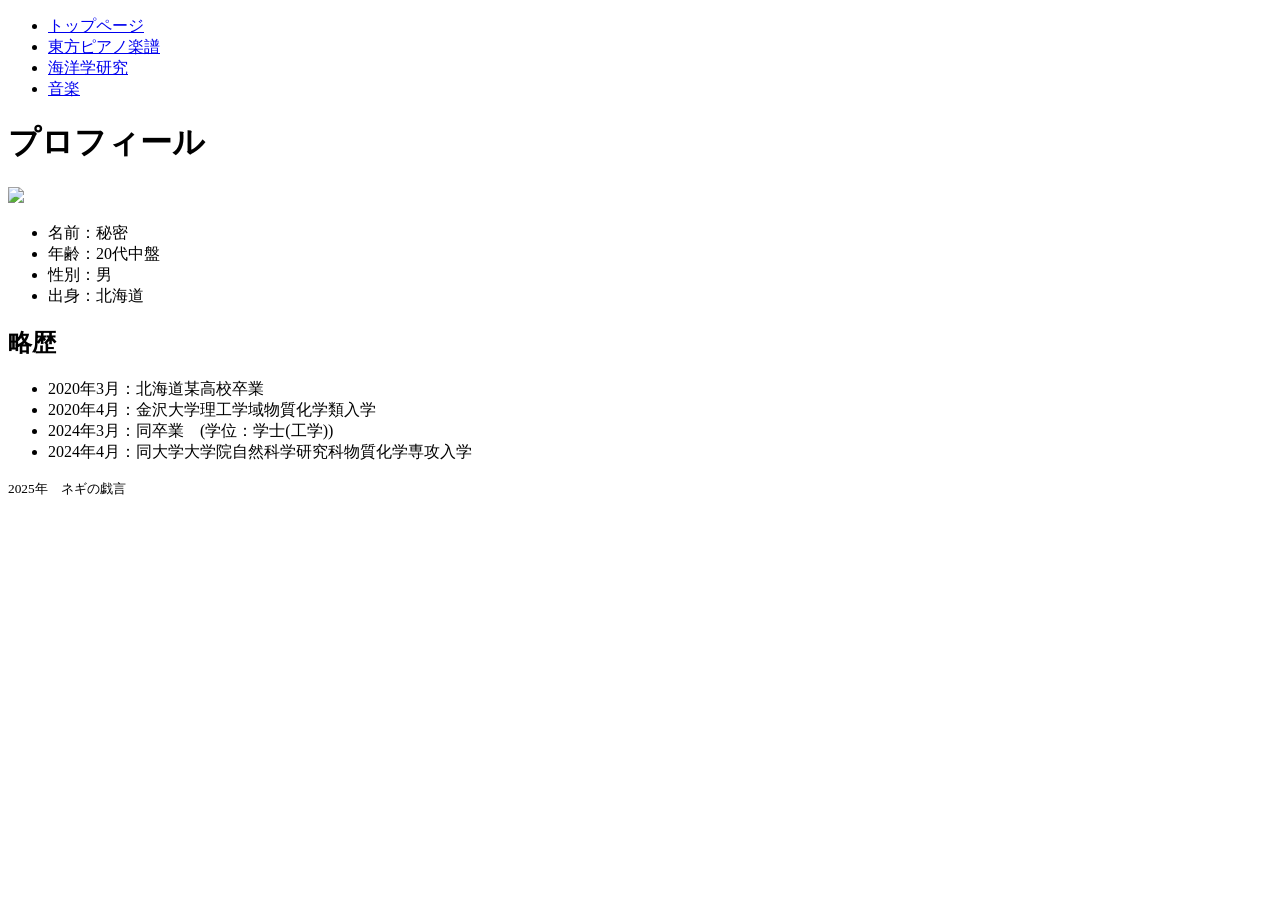
==== about.html @ dbf145a0 "Add stylesheet link to about.html" ====
<!DOCTYPE html>
<html lang="ja">
 <head>
   <meta charset="UTF-8">
   <title>ネギの戯言</title>
   <meta name="description" content="東方と海洋学と音楽と">
   <meta name="keywords" content="海洋,東方,ピアノ,音楽理論">
   <link rel="stylesheet" href="about.css">
 </head>
 <body>
   <header>
     <ul>
       <li><a href="main.html">トップページ</a></li>
       <li><a href="touhou.html">東方ピアノ楽譜</a></li>
       <li><a href="ocean.html">海洋学研究</a></li>
       <li><a href="music.html">音楽</a></li>
     </ul>
   </header>
   <main>
     <h1>プロフィール</h1>
     <p>
       <img class="img1"><img src="profile.png"></img>
       <ul>
         <li>名前：秘密</li>
         <li>年齢：20代中盤</li>
         <li>性別：男</li>
         <li>出身：北海道</li>
       </ul>
     </p>
     <div class="profile">
       <h2>略歴</h2>
       <p>
         <ul>
           <li>2020年3月：北海道某高校卒業</li>
           <li>2020年4月：金沢大学理工学域物質化学類入学</li>
           <li>2024年3月：同卒業&emsp;(学位：学士(工学))</li>
           <li>2024年4月：同大学大学院自然科学研究科物質化学専攻入学</li>
         </ul>        
       </p>
     </div>
   </main>
   <footer>
     <p><small>2025年&emsp;ネギの戯言</small></p>
   </footer>
  </body>
</html>
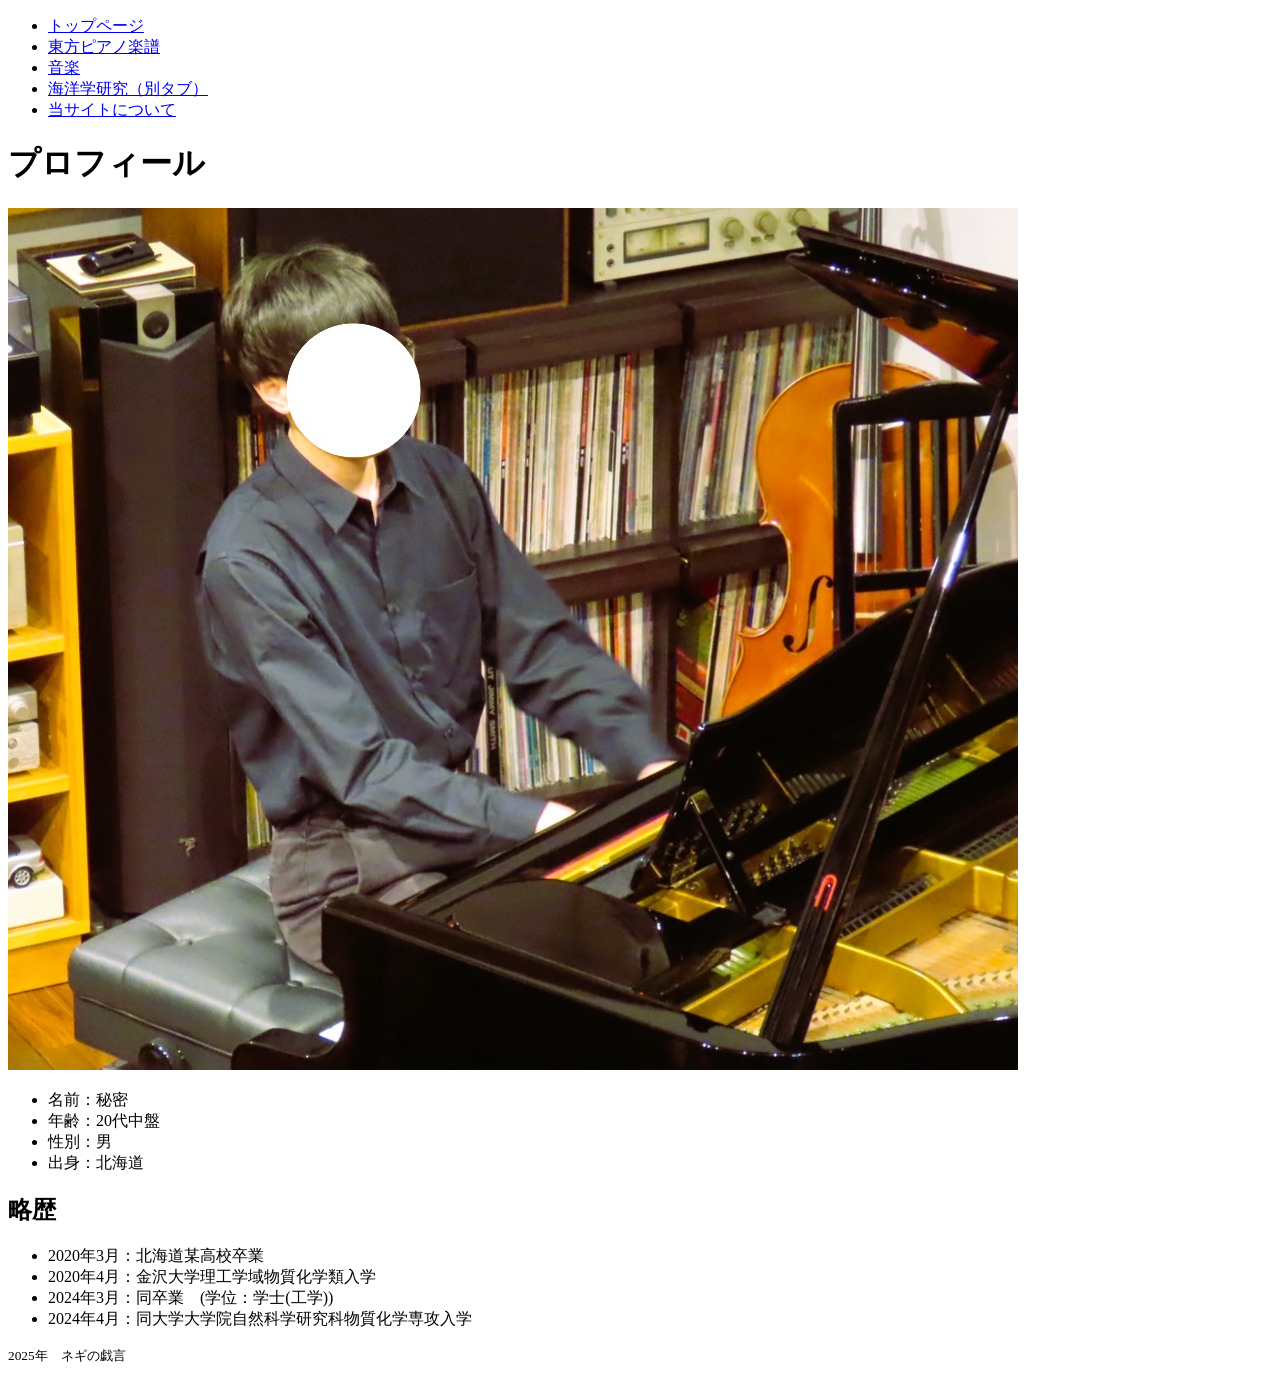
==== commit 55322cc4: "Update about.html" ====
--- a/about.html
+++ b/about.html
@@ -10,16 +10,17 @@
  <body>
    <header>
      <ul>
-       <li><a href="main.html">トップページ</a></li>
+       <li><a href="index.html">トップページ</a></li>
        <li><a href="touhou.html">東方ピアノ楽譜</a></li>
-       <li><a href="ocean.html">海洋学研究</a></li>
        <li><a href="music.html">音楽</a></li>
+       <li><a href="ocean.html">海洋学研究（別タブ）</a></li>
+       <li><a href="about.html">当サイトについて</a></li>
      </ul>
    </header>
    <main>
      <h1>プロフィール</h1>
      <p>
-       <img class="img1"><img src="profile.png"></img>
+       <img class="img1"><img src="main/about/profile.png"></img>
        <ul>
          <li>名前：秘密</li>
          <li>年齢：20代中盤</li>
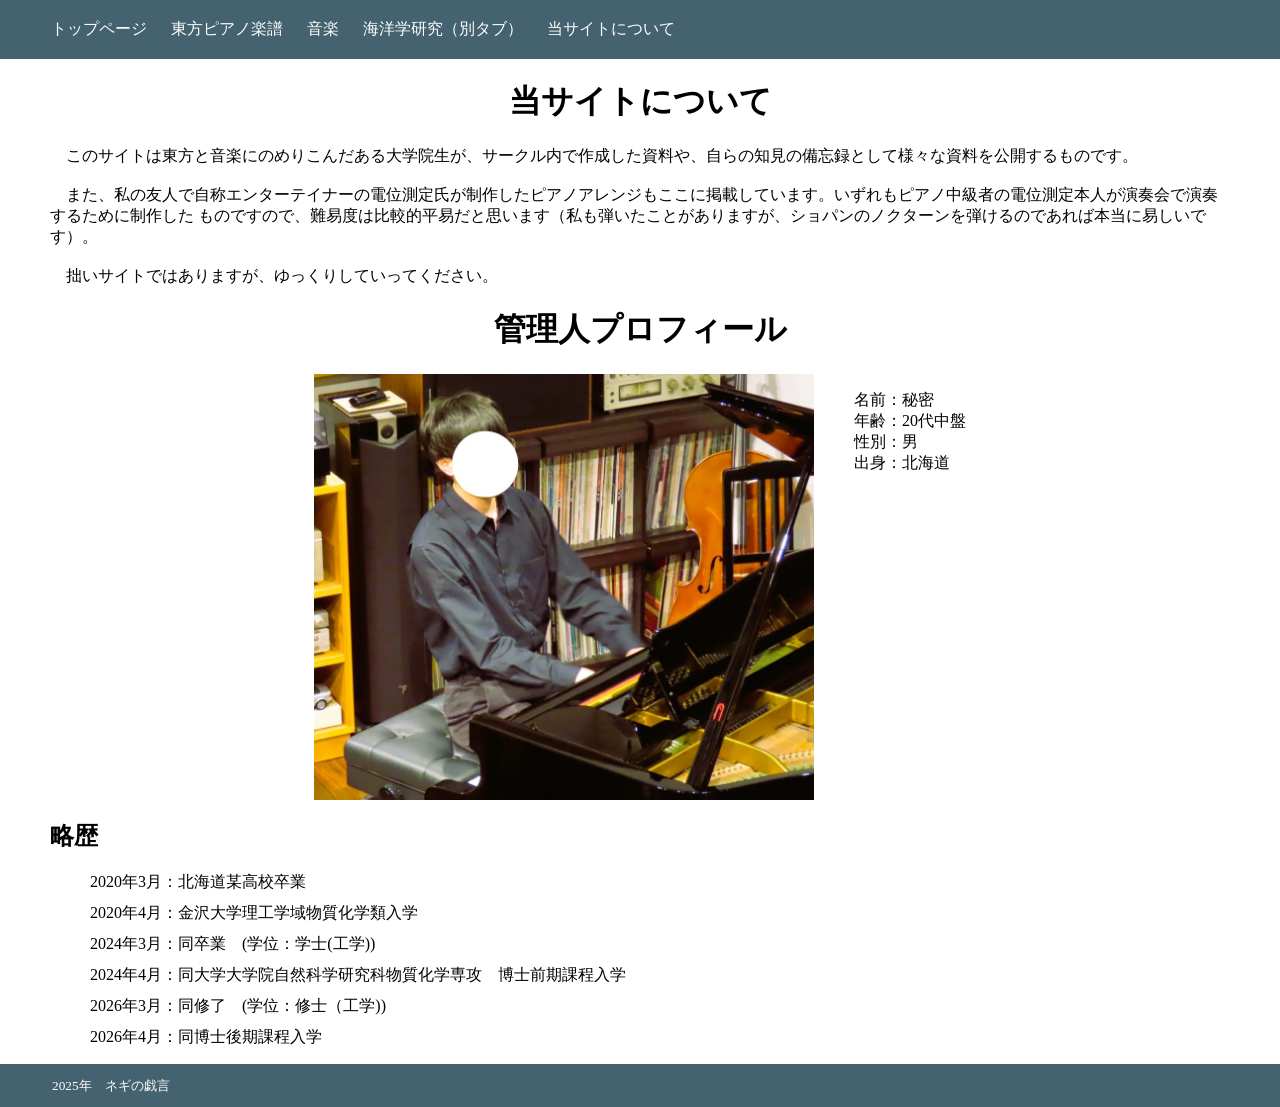
==== commit ecc8a6d7: "Update about.html" ====
--- a/about.html
+++ b/about.html
@@ -18,9 +18,24 @@
      </ul>
    </header>
    <main>
-     <h1>プロフィール</h1>
+     <div class="aboutthis">
+     <h1>当サイトについて</h1>
+      <p>
+       &emsp;このサイトは東方と音楽にのめりこんだある大学院生が、サークル内で作成した資料や、自らの知見の備忘録として様々な資料を公開するものです。
+       <br>
+       <br>
+       &emsp;また、私の友人で自称エンターテイナーの電位測定氏が制作したピアノアレンジもここに掲載しています。いずれもピアノ中級者の電位測定本人が演奏会で演奏するために制作した
+       ものですので、難易度は比較的平易だと思います（私も弾いたことがありますが、ショパンのノクターンを弾けるのであれば本当に易しいです）。
+       <br>
+       <br>
+       &emsp;拙いサイトではありますが、ゆっくりしていってください。
+      </p>
+     </div>
+     <div class="aboutme">
+     <h1>管理人プロフィール</h1>
+     <div class="myphoto">
+     <img src="main/about/profile.png" class="img1" />
      <p>
-       <img class="img1"><img src="main/about/profile.png"></img>
        <ul>
          <li>名前：秘密</li>
          <li>年齢：20代中盤</li>
@@ -28,6 +43,8 @@
          <li>出身：北海道</li>
        </ul>
      </p>
+     </div>
+     </div>
      <div class="profile">
        <h2>略歴</h2>
        <p>
@@ -35,7 +52,9 @@
            <li>2020年3月：北海道某高校卒業</li>
            <li>2020年4月：金沢大学理工学域物質化学類入学</li>
            <li>2024年3月：同卒業&emsp;(学位：学士(工学))</li>
-           <li>2024年4月：同大学大学院自然科学研究科物質化学専攻入学</li>
+           <li>2024年4月：同大学大学院自然科学研究科物質化学専攻&emsp;博士前期課程入学</li>
+           <li>2026年3月：同修了&emsp;(学位：修士（工学))</li>
+           <li>2026年4月：同博士後期課程入学</li>
          </ul>        
        </p>
      </div>
--- a/about.css
+++ b/about.css
@@ -0,0 +1,85 @@
+@charset"utf-8";
+
+body{
+  font-family: 'Noto Sans JP';
+  margin: 0px;
+}
+
+.mainpage{
+  display: grid;
+  grid-template-rows: auto 1fr auto;
+  grid-template-columns: 100%;
+  min-height: 95vh;
+}
+
+header{
+  background-color: #456270;
+  color: #ffffff;
+  padding:1px;
+  position: sticky;
+  top: 0;
+  width: 100%;
+  ul{
+    list-style-type: none;
+    li{
+      display: inline-block;
+      margin: 2px 10px 2px 10px;
+    }
+    a{
+      color: #ffffff;
+      text-decoration: none;
+    }
+  }
+}
+
+main{
+  margin-left: 50px;
+  margin-right: 50px;
+}
+
+.aboutthis > h1{
+  text-align: center;
+}
+
+.aboutme > h1{
+  text-align: center;
+}
+
+.myphoto{
+  display: flex;
+  justify-content: center;
+  p{
+    display: inline-block;
+  }
+  ul{
+    list-style-type: none;
+    a{
+      text-decoration: none;
+      color: #000000;
+    }
+  }
+}
+.img1{
+  width: 500px;
+  height: auto;
+}
+
+
+.profile{
+  ul{
+    list-style-type: none;
+    li{
+      margin-bottom: 10px;
+    }
+
+  }
+}
+
+footer{
+  background-color: #456270;
+  padding: 2px;
+  p{
+    color: #ffffff;
+    margin: 10px 50px 10px 50px;
+  }
+}
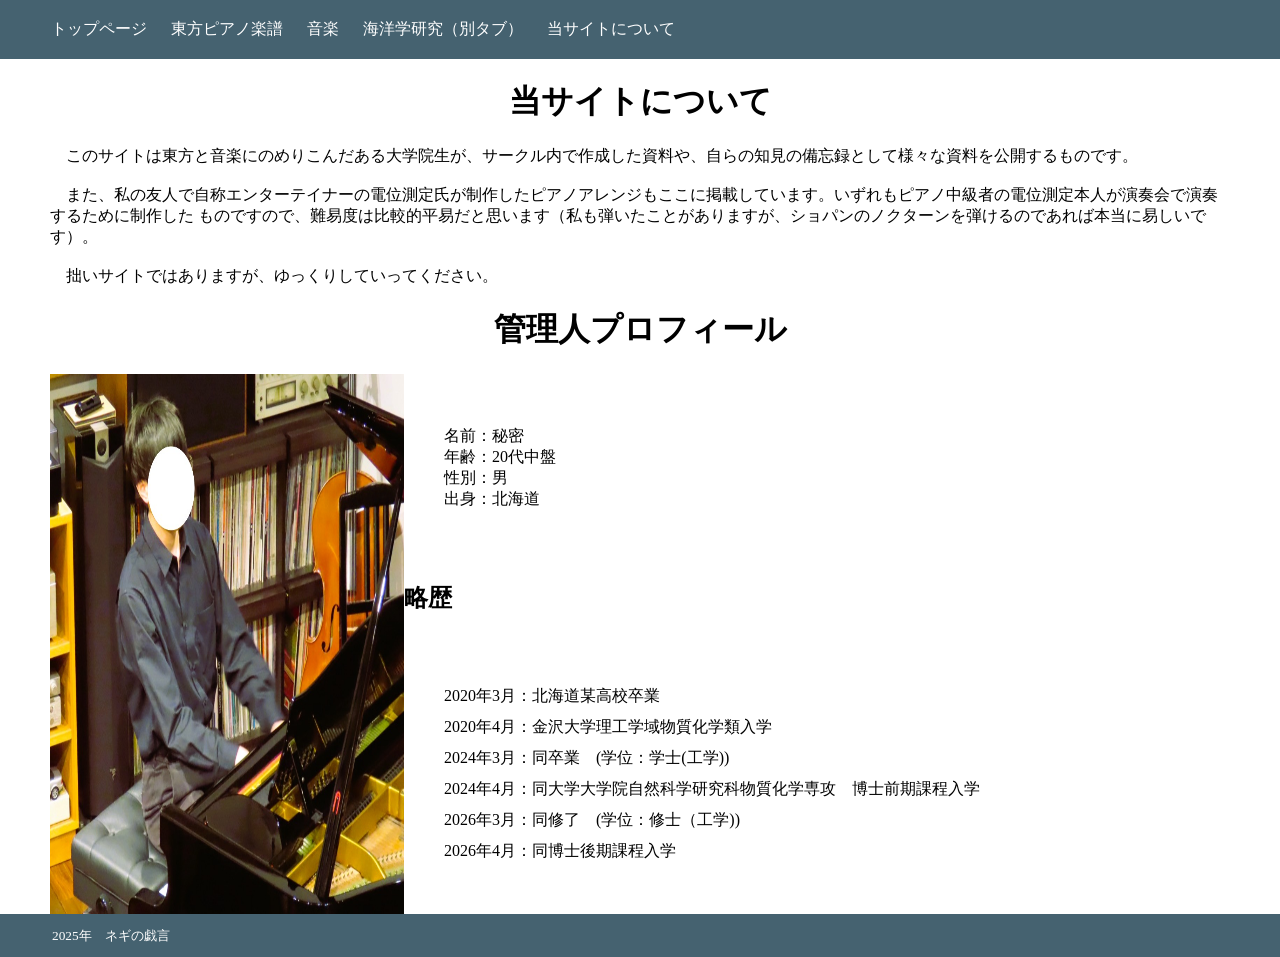
==== commit 804219b2: "Refactor about section with profile details" ====
--- a/about.html
+++ b/about.html
@@ -2,6 +2,7 @@
 <html lang="ja">
  <head>
    <meta charset="UTF-8">
+   <meta name="viewport" content="width=device-width, initial-scale=1, minimum-scale=1, maximum-scale=1, user-scalable=no">
    <title>ネギの戯言</title>
    <meta name="description" content="東方と海洋学と音楽と">
    <meta name="keywords" content="海洋,東方,ピアノ,音楽理論">
@@ -31,32 +32,34 @@
        &emsp;拙いサイトではありますが、ゆっくりしていってください。
       </p>
      </div>
+     <h1>管理人プロフィール</h1>
      <div class="aboutme">
-     <h1>管理人プロフィール</h1>
-     <div class="myphoto">
-     <img src="main/about/profile.png" class="img1" />
-     <p>
-       <ul>
-         <li>名前：秘密</li>
-         <li>年齢：20代中盤</li>
-         <li>性別：男</li>
-         <li>出身：北海道</li>
-       </ul>
-     </p>
-     </div>
-     </div>
-     <div class="profile">
-       <h2>略歴</h2>
-       <p>
-         <ul>
-           <li>2020年3月：北海道某高校卒業</li>
-           <li>2020年4月：金沢大学理工学域物質化学類入学</li>
-           <li>2024年3月：同卒業&emsp;(学位：学士(工学))</li>
-           <li>2024年4月：同大学大学院自然科学研究科物質化学専攻&emsp;博士前期課程入学</li>
-           <li>2026年3月：同修了&emsp;(学位：修士（工学))</li>
-           <li>2026年4月：同博士後期課程入学</li>
-         </ul>        
-       </p>
+       <img src="main/about/profile.png" class="img1" />
+       <div class="txt">
+         <div class="profile">
+           <p>
+             <ul>
+               <li>名前：秘密</li>
+               <li>年齢：20代中盤</li>
+               <li>性別：男</li>
+               <li>出身：北海道</li>
+             </ul>
+           </p>
+         </div>
+         <div class="cv">
+           <h2>略歴</h2>
+           <p>
+             <ul>
+               <li>2020年3月：北海道某高校卒業</li>
+               <li>2020年4月：金沢大学理工学域物質化学類入学</li>
+               <li>2024年3月：同卒業&emsp;(学位：学士(工学))</li>
+               <li>2024年4月：同大学大学院自然科学研究科物質化学専攻&emsp;博士前期課程入学</li>
+               <li>2026年3月：同修了&emsp;(学位：修士（工学))</li>
+               <li>2026年4月：同博士後期課程入学</li>
+             </ul>        
+           </p>
+         </div>
+       </div>
      </div>
    </main>
    <footer>
@@ -64,4 +67,3 @@
    </footer>
   </body>
 </html>
-  
--- a/about.css
+++ b/about.css
@@ -1,7 +1,15 @@
 @charset"utf-8";
+
+@media screen and (min-width: 768px) {
+  padding: 32px;
+}
+@media screen and (max-width: 767px) {
+  padding: 16px;
+}
 
 body{
   font-family: 'Noto Sans JP';
+  font-size: clamp(12px, 2.5vw, 16px);
   margin: 0px;
 }
 
@@ -37,41 +45,73 @@
   margin-right: 50px;
 }
 
-.aboutthis > h1{
+h1{
   text-align: center;
 }
 
-.aboutme > h1{
-  text-align: center;
-}
+@media screen and (min-width: 768px){
+ .aboutme{
+    display: flex;
+  }
+ .txt{
+    justify-content: center;
+    width: 70%;
+    p{
+      display: inline-block;
+    }
+    ul{
+      list-style-type: none;
+      a{
+        text-decoration: none;
+        color: #000000;
+      }
+    }
+  }
+  .img1{
+    width: 30%;
+    height: auto;
+  }
 
-.myphoto{
-  display: flex;
-  justify-content: center;
-  p{
-    display: inline-block;
-  }
-  ul{
-    list-style-type: none;
-    a{
-      text-decoration: none;
-      color: #000000;
+  .cv{
+    width: 70%;
+    ul{
+      list-style-type: none;
+      li{
+        margin-bottom: 10px;
+      }
     }
   }
 }
-.img1{
-  width: 500px;
-  height: auto;
-}
 
+@media screen and (max-width: 767px){
+ .aboutme{
+    display: block;
+ }
+ .txt{
+    justify-content: center;
+    p{
+      display: inline-block;
+    }
+    ul{
+      list-style-type: none;
+      a{
+        text-decoration: none;
+        color: #000000;
+      }
+    }
+  }
+  .img1{
+    width: 70%;
+    height: auto;
+  }
 
-.profile{
-  ul{
-    list-style-type: none;
-    li{
-      margin-bottom: 10px;
+  .cv{
+    ul{
+      list-style-type: none;
+      li{
+        margin-bottom: 10px;
+      }
     }
-
   }
 }
 
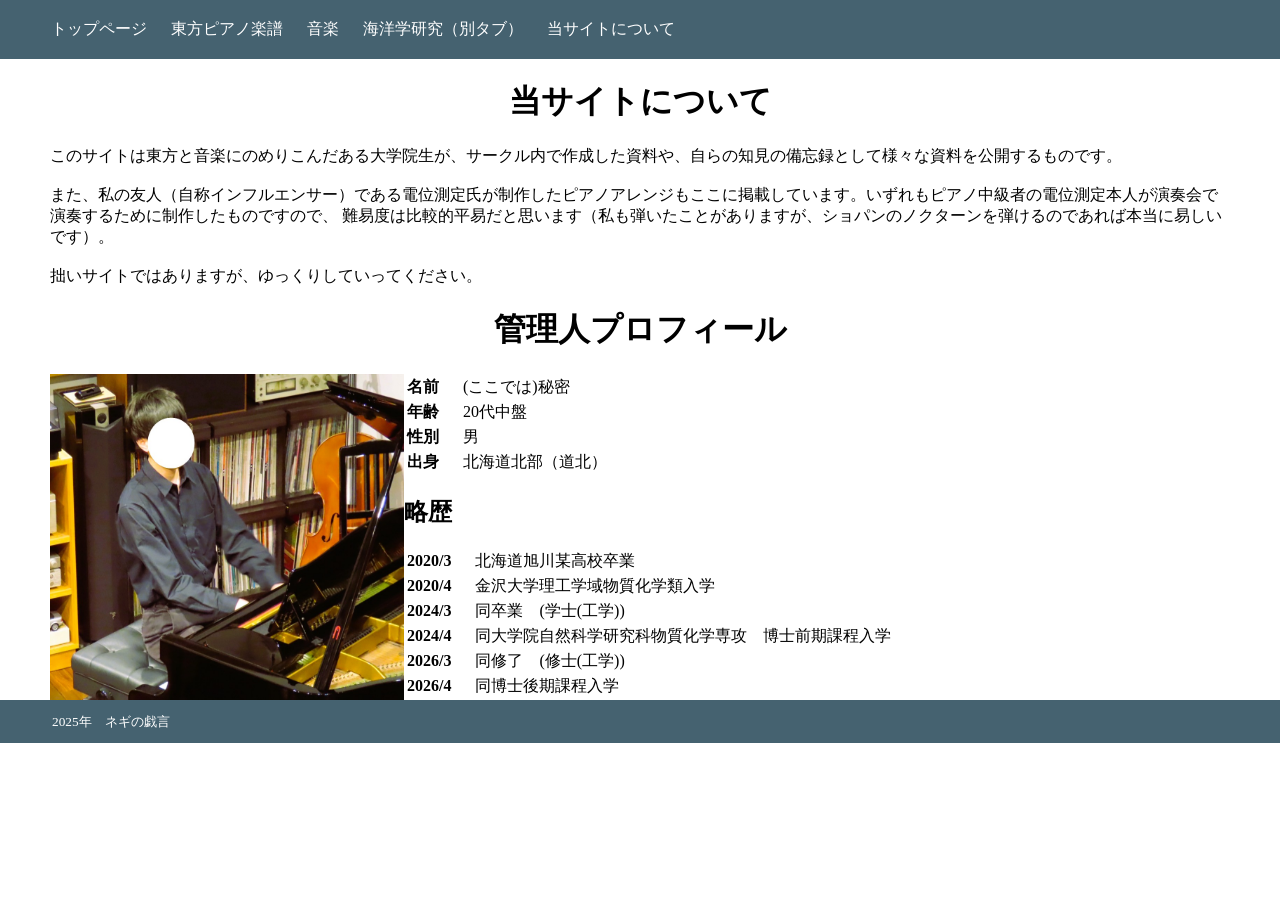
==== commit da0249fc: "Refactor about page content from lists to tables" ====
--- a/about.html
+++ b/about.html
@@ -22,14 +22,14 @@
      <div class="aboutthis">
      <h1>当サイトについて</h1>
       <p>
-       &emsp;このサイトは東方と音楽にのめりこんだある大学院生が、サークル内で作成した資料や、自らの知見の備忘録として様々な資料を公開するものです。
+      このサイトは東方と音楽にのめりこんだある大学院生が、サークル内で作成した資料や、自らの知見の備忘録として様々な資料を公開するものです。
        <br>
        <br>
-       &emsp;また、私の友人で自称エンターテイナーの電位測定氏が制作したピアノアレンジもここに掲載しています。いずれもピアノ中級者の電位測定本人が演奏会で演奏するために制作した
-       ものですので、難易度は比較的平易だと思います（私も弾いたことがありますが、ショパンのノクターンを弾けるのであれば本当に易しいです）。
+       また、私の友人（自称インフルエンサー）である電位測定氏が制作したピアノアレンジもここに掲載しています。いずれもピアノ中級者の電位測定本人が演奏会で演奏するために制作したものですので、
+       難易度は比較的平易だと思います（私も弾いたことがありますが、ショパンのノクターンを弾けるのであれば本当に易しいです）。
        <br>
        <br>
-       &emsp;拙いサイトではありますが、ゆっくりしていってください。
+       拙いサイトではありますが、ゆっくりしていってください。
       </p>
      </div>
      <h1>管理人プロフィール</h1>
@@ -37,27 +37,23 @@
        <img src="main/about/profile.png" class="img1" />
        <div class="txt">
          <div class="profile">
-           <p>
-             <ul>
-               <li>名前：秘密</li>
-               <li>年齢：20代中盤</li>
-               <li>性別：男</li>
-               <li>出身：北海道</li>
-             </ul>
-           </p>
+             <table>
+               <tr><th>名前</th><td>&emsp;</td><td>(ここでは)秘密</td></tr>
+               <tr><th>年齢</th><td>&emsp;</td><td>20代中盤</td></tr>
+               <tr><th>性別</th><td>&emsp;</td><td>男</td></tr>
+               <tr><th>出身</th><td>&emsp;</td><td>北海道北部（道北）</td></tr>
+             </table>
          </div>
          <div class="cv">
            <h2>略歴</h2>
-           <p>
-             <ul>
-               <li>2020年3月：北海道某高校卒業</li>
-               <li>2020年4月：金沢大学理工学域物質化学類入学</li>
-               <li>2024年3月：同卒業&emsp;(学位：学士(工学))</li>
-               <li>2024年4月：同大学大学院自然科学研究科物質化学専攻&emsp;博士前期課程入学</li>
-               <li>2026年3月：同修了&emsp;(学位：修士（工学))</li>
-               <li>2026年4月：同博士後期課程入学</li>
-             </ul>        
-           </p>
+             <table>
+               <tr><th>2020/3</th><td>&emsp;</td><td>北海道旭川某高校卒業</td></tr>
+               <tr><th>2020/4</th><td>&emsp;</td><td>金沢大学理工学域物質化学類入学</td></tr>
+               <tr><th>2024/3</th><td>&emsp;</td><td>同卒業&emsp;(学士(工学))</td></tr>
+               <tr><th>2024/4</th><td>&emsp;</td><td>同大学院自然科学研究科物質化学専攻&emsp;博士前期課程入学</td></tr>
+               <tr><th>2026/3</th><td>&emsp;</td><td>同修了&emsp;(修士(工学))</td></tr>
+               <tr><th>2026/4</th><td>&emsp;</td><td>同博士後期課程入学</td></tr>
+             </table>   
          </div>
        </div>
      </div>
--- a/about.css
+++ b/about.css
@@ -49,6 +49,7 @@
   text-align: center;
 }
 
+
 @media screen and (min-width: 768px){
  .aboutme{
     display: flex;
@@ -59,13 +60,6 @@
     p{
       display: inline-block;
     }
-    ul{
-      list-style-type: none;
-      a{
-        text-decoration: none;
-        color: #000000;
-      }
-    }
   }
   .img1{
     width: 30%;
@@ -74,12 +68,6 @@
 
   .cv{
     width: 70%;
-    ul{
-      list-style-type: none;
-      li{
-        margin-bottom: 10px;
-      }
-    }
   }
 }
 
@@ -87,31 +75,9 @@
  .aboutme{
     display: block;
  }
- .txt{
-    justify-content: center;
-    p{
-      display: inline-block;
-    }
-    ul{
-      list-style-type: none;
-      a{
-        text-decoration: none;
-        color: #000000;
-      }
-    }
-  }
-  .img1{
+ .img1{
     width: 70%;
     height: auto;
-  }
-
-  .cv{
-    ul{
-      list-style-type: none;
-      li{
-        margin-bottom: 10px;
-      }
-    }
   }
 }
 
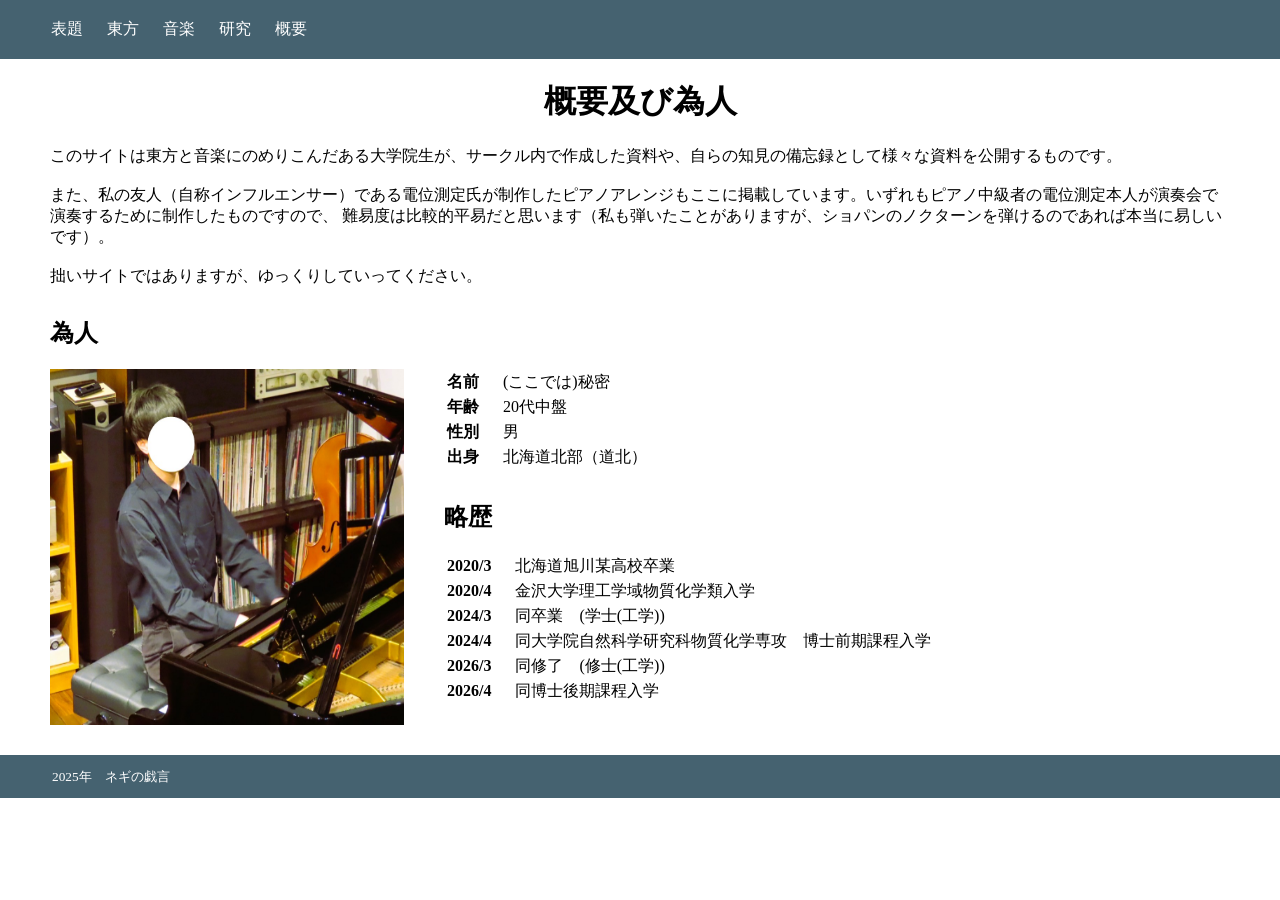
==== commit 9bab9875: "Update navigation and headings in about.html" ====
--- a/about.html
+++ b/about.html
@@ -11,16 +11,16 @@
  <body>
    <header>
      <ul>
-       <li><a href="index.html">トップページ</a></li>
-       <li><a href="touhou.html">東方ピアノ楽譜</a></li>
+       <li><a href="index.html">表題</a></li>
+       <li><a href="touhou.html">東方</a></li>
        <li><a href="music.html">音楽</a></li>
-       <li><a href="ocean.html">海洋学研究（別タブ）</a></li>
-       <li><a href="about.html">当サイトについて</a></li>
+       <li><a href="ocean.html">研究</a></li>
+       <li><a href="about.html">概要</a></li>
      </ul>
    </header>
    <main>
      <div class="aboutthis">
-     <h1>当サイトについて</h1>
+     <h1>概要及び為人</h1>
       <p>
       このサイトは東方と音楽にのめりこんだある大学院生が、サークル内で作成した資料や、自らの知見の備忘録として様々な資料を公開するものです。
        <br>
@@ -32,7 +32,7 @@
        拙いサイトではありますが、ゆっくりしていってください。
       </p>
      </div>
-     <h1>管理人プロフィール</h1>
+     <h2>為人</h2>
      <div class="aboutme">
        <img src="main/about/profile.png" class="img1" />
        <div class="txt">
--- a/about.css
+++ b/about.css
@@ -45,18 +45,29 @@
   margin-right: 50px;
 }
 
+.aboutthis{
+  margin-bottom: 30px;
+}
+
 h1{
   text-align: center;
 }
 
+.profile{
+  margin-bottom: 30px;
+}
+
 
 @media screen and (min-width: 768px){
- .aboutme{
+  .aboutme{
     display: flex;
+    justify-content: center;
   }
- .txt{
+  .txt{
     justify-content: center;
     width: 70%;
+    margin-left: 20px;
+    margin-bottom: 50px;
     p{
       display: inline-block;
     }
@@ -64,6 +75,8 @@
   .img1{
     width: 30%;
     height: auto;
+    margin-right: 20px;
+    margin-bottom: 30px;
   }
 
   .cv{
@@ -74,10 +87,16 @@
 @media screen and (max-width: 767px){
  .aboutme{
     display: block;
+    margin: auto;
  }
  .img1{
     width: 70%;
     height: auto;
+    margin-right: 20px;
+    margin-bottom: 30px;
+  }
+  .cv{
+    margin-bottom: 30px;
   }
 }
 
